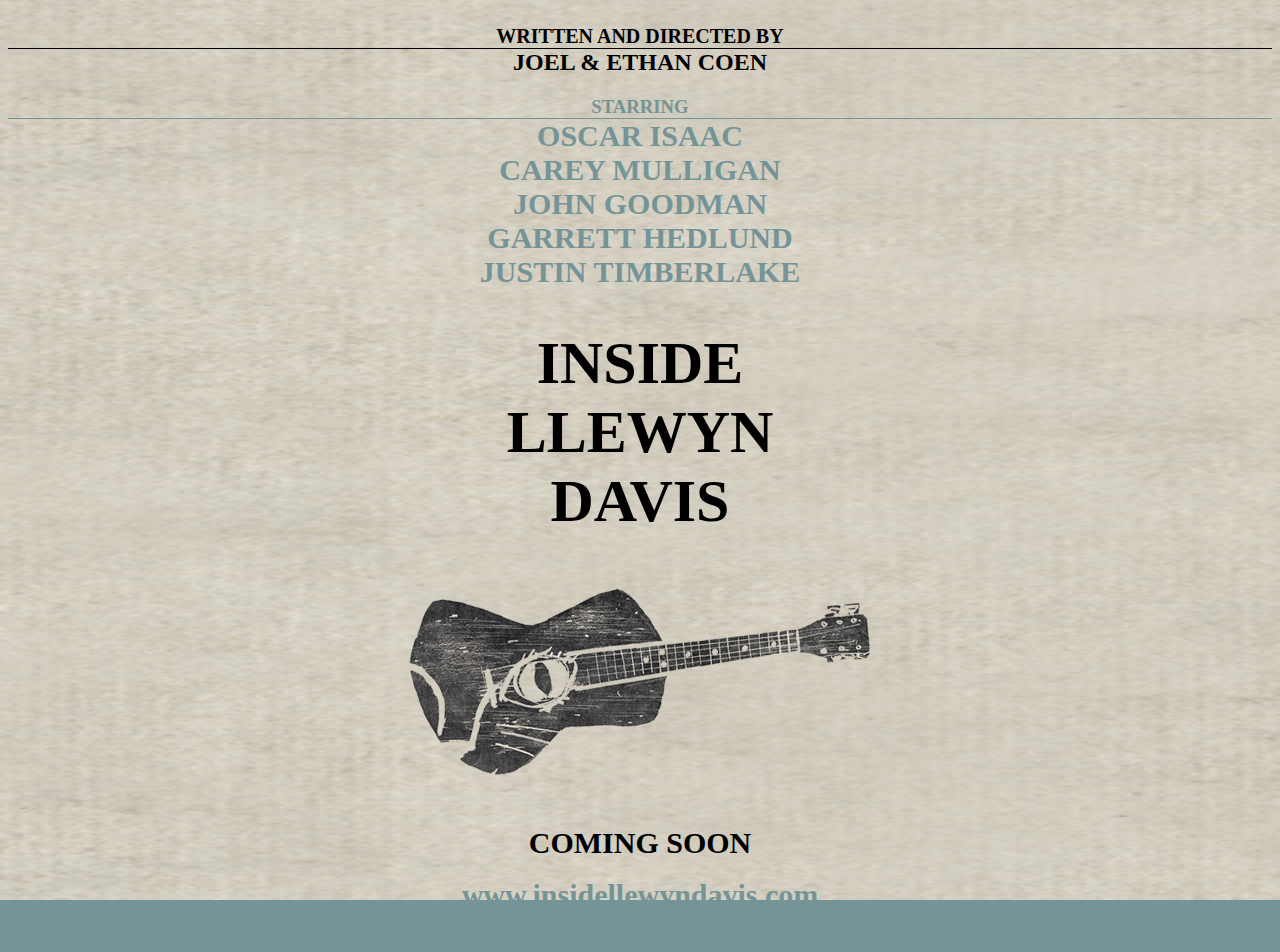
==== index.html @ 06c9f865 "Add files via upload" ====
<!doctype html>
<html>
<head>
<meta charset="UTF-8">
<title>Untitled Document</title>
<link href="poster.css" rel="stylesheet" type="text/css" />
</head>

<body>
<h3 id="writ">WRITTEN AND DIRECTED BY</h3>
<h2 id="joel">JOEL &amp; ETHAN COEN</h2>

<h3 id="star">STARRING</h3>
<h2 class="names">OSCAR ISAAC <br>
CAREY MULLIGAN <br>
JOHN GOODMAN <br>
GARRETT HEDLUND <br>
JUSTIN TIMBERLAKE <br> </h2>

<h1 id="title">INSIDE <br> LLEWYN <br> DAVIS</h1>



<p class="aligncenter">
    <img src="guitar.png" alt="centered image" />
</p>




<h3 id="soon">COMING SOON</h3>
<br>
<h4 id="web">www.insidellewyndavis.com</h4>
</body>
</html>
---- poster.css ----
body{
  background-image: url(paper.png);
  background-repeat:no-repeat;
  background-attachment: fixed;
  background-position: 50% 50%;
  background-size: 2000px 900px;
  background-color: #759497;

}
#writ{
  border-bottom: 1px solid;
  margin-bottom: 0px;
  padding-top: 5px;
  text-align: center;
  font-size: 20px;

}

#joel{
  margin-top: 0px;
  text-align: center;
}

#star{
  border-bottom: 1px solid;
  border-bottom-color: #759497;
  color: #759497;
  margin-bottom: 0px;
  text-align: center;
}

.names{
  color: #759497;
  margin-top: 0px;
  text-align: center;
  font-size: 30px;
}

#title{
  text-align: center;
  font-size: 60px;
}

.aligncenter {
    text-align: center;
}



#soon{
  margin-bottom: 0px;
  text-align: center;
  font-size: 30px;
}

#web{
  color: #759497;
  margin-top: 0px;
  text-align: center;
  font-size: 30px;
}
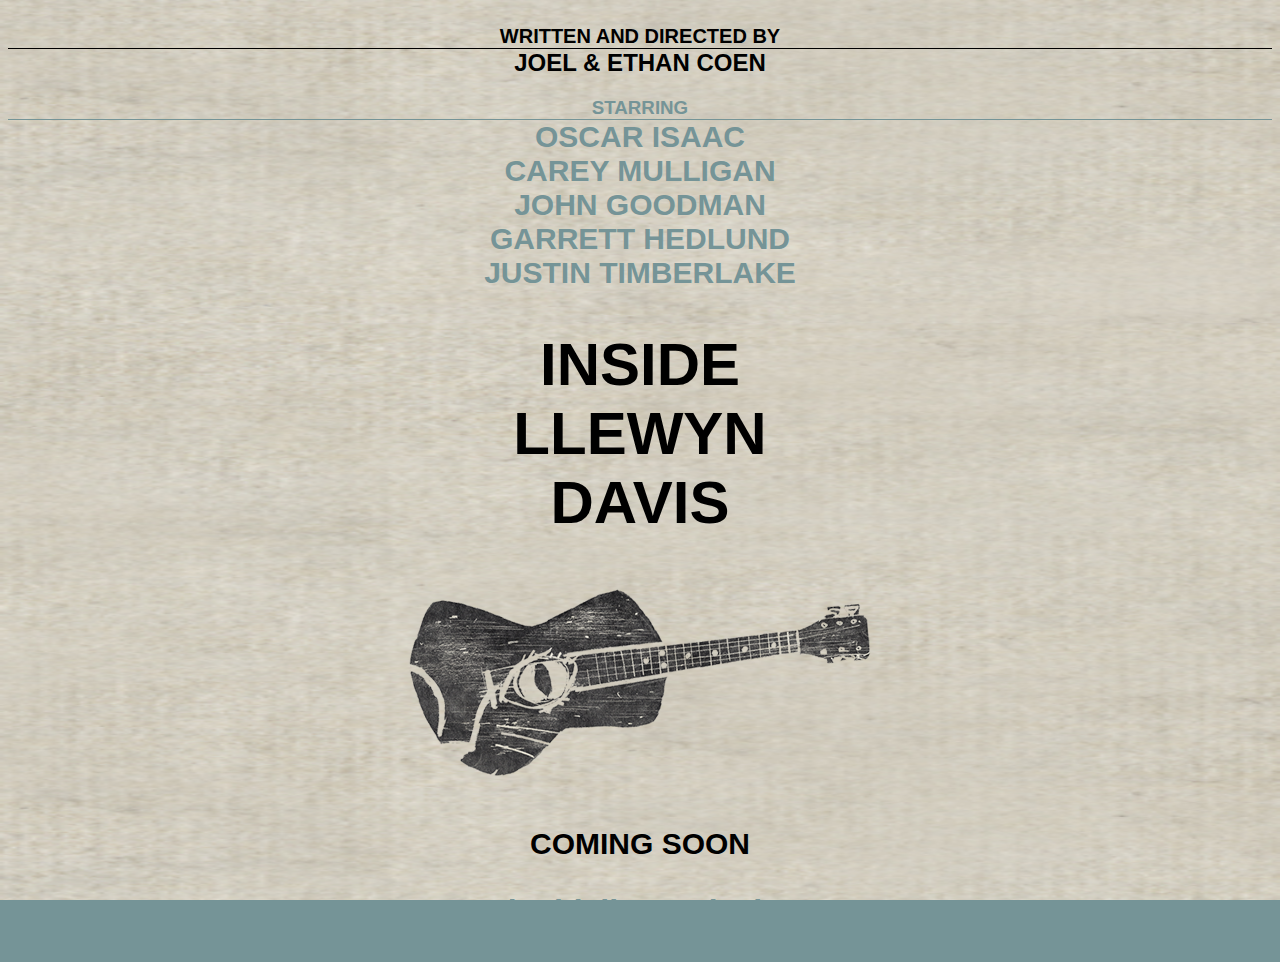
==== commit 93d2471f: "Update index.html" ====
--- a/index.html
+++ b/index.html
@@ -29,7 +29,10 @@
 
 
 <h3 id="soon">COMING SOON</h3>
-<br>
-<h4 id="web">www.insidellewyndavis.com</h4>
+<h1>
+<p style="text-align:center">
+    <a  href="www.insidellewyndavis.com">www.insidellewyndavis.com</a>
+</p>
+</h1>
 </body>
 </html>
--- a/poster.css
+++ b/poster.css
@@ -13,12 +13,16 @@
   padding-top: 5px;
   text-align: center;
   font-size: 20px;
+  color: black;
+  font-family: helvetica;
 
 }
 
 #joel{
   margin-top: 0px;
   text-align: center;
+  color: black;
+  font-family: helvetica;
 }
 
 #star{
@@ -27,6 +31,7 @@
   color: #759497;
   margin-bottom: 0px;
   text-align: center;
+  font-family: helvetica;
 }
 
 .names{
@@ -34,11 +39,13 @@
   margin-top: 0px;
   text-align: center;
   font-size: 30px;
+  font-family: helvetica;
 }
 
 #title{
   text-align: center;
   font-size: 60px;
+  font-family: helvetica;
 }
 
 .aligncenter {
@@ -51,6 +58,8 @@
   margin-bottom: 0px;
   text-align: center;
   font-size: 30px;
+  color: black;
+  font-family: helvetica;
 }
 
 #web{
@@ -58,4 +67,27 @@
   margin-top: 0px;
   text-align: center;
   font-size: 30px;
+  font-family: helvetica;
 }
+a {
+   color: #759497;
+   text-decoration: none;
+   font-family: helvetica;
+}
+
+a:link {
+   color: #759497;
+}
+
+a:visited {
+   color: #0000ff;
+}
+
+a:active {
+   color: #00ffff;
+}
+
+a:hover {
+   color: blue;
+   text-decoration:underline;
+}
